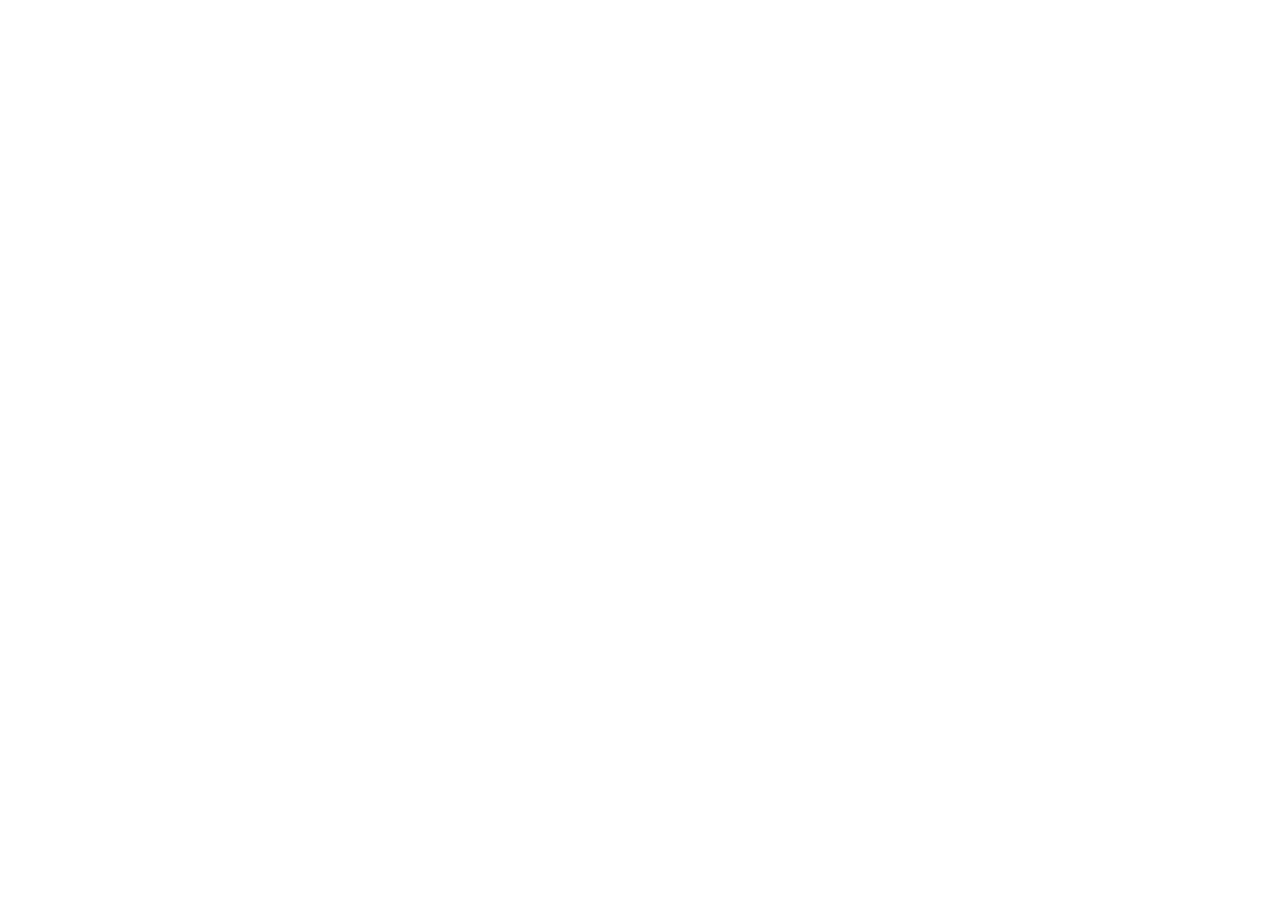
==== aboutUs.html @ 7366fa4d "Updated Initial Structure" ====
<!DOCTYPE html>
<html lang="en">
<head>
    <meta charset="UTF-8">
    <meta name="viewport" content="width=device-width, initial-scale=1.0">
    <link rel="stylesheet" href="style.css">
    <title>Document</title>
</head>
<body>
    
</body>
</html>
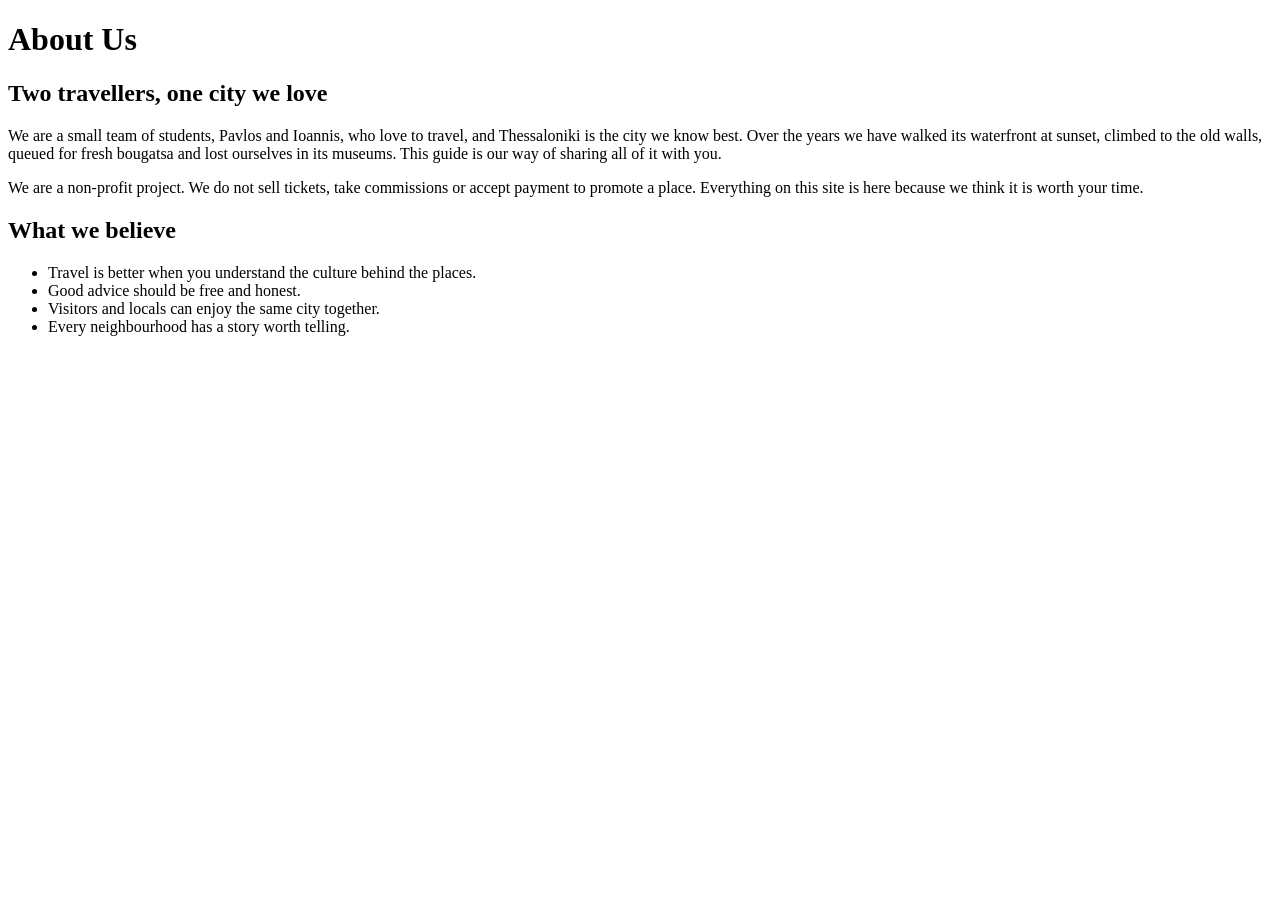
==== commit a46596eb: "about us" ====
--- a/aboutUs.html
+++ b/aboutUs.html
@@ -7,6 +7,43 @@
     <title>Document</title>
 </head>
 <body>
+    <div>
+
+        <h1>About Us</h1>
+
+     <h2>Two travellers, one city we love</h2>
+
+      <p>
+      We are a small team of students, Pavlos and Ioannis, who love to travel, and Thessaloniki is the
+      city we know best. Over the years we have walked its waterfront at sunset,
+      climbed to the old walls, queued for fresh bougatsa and lost ourselves in
+      its museums. This guide is our way of sharing all of it with you.
+    </p>
+
+    <p>
+      We are a non-profit project. We do not sell tickets, take commissions or
+      accept payment to promote a place. Everything on this site is here
+      because we think it is worth your time.
+    </p>
+
+
+    </div>
+
+    
+
+    <div>
+
+        <h2>What we believe</h2>
+    <ul>
+      <li>Travel is better when you understand the culture behind the places.</li>
+      <li>Good advice should be free and honest.</li>
+      <li>Visitors and locals can enjoy the same city together.</li>
+      <li>Every neighbourhood has a story worth telling.</li>
+    </ul>
+
+    </div>
+
+        
     
 </body>
 </html>
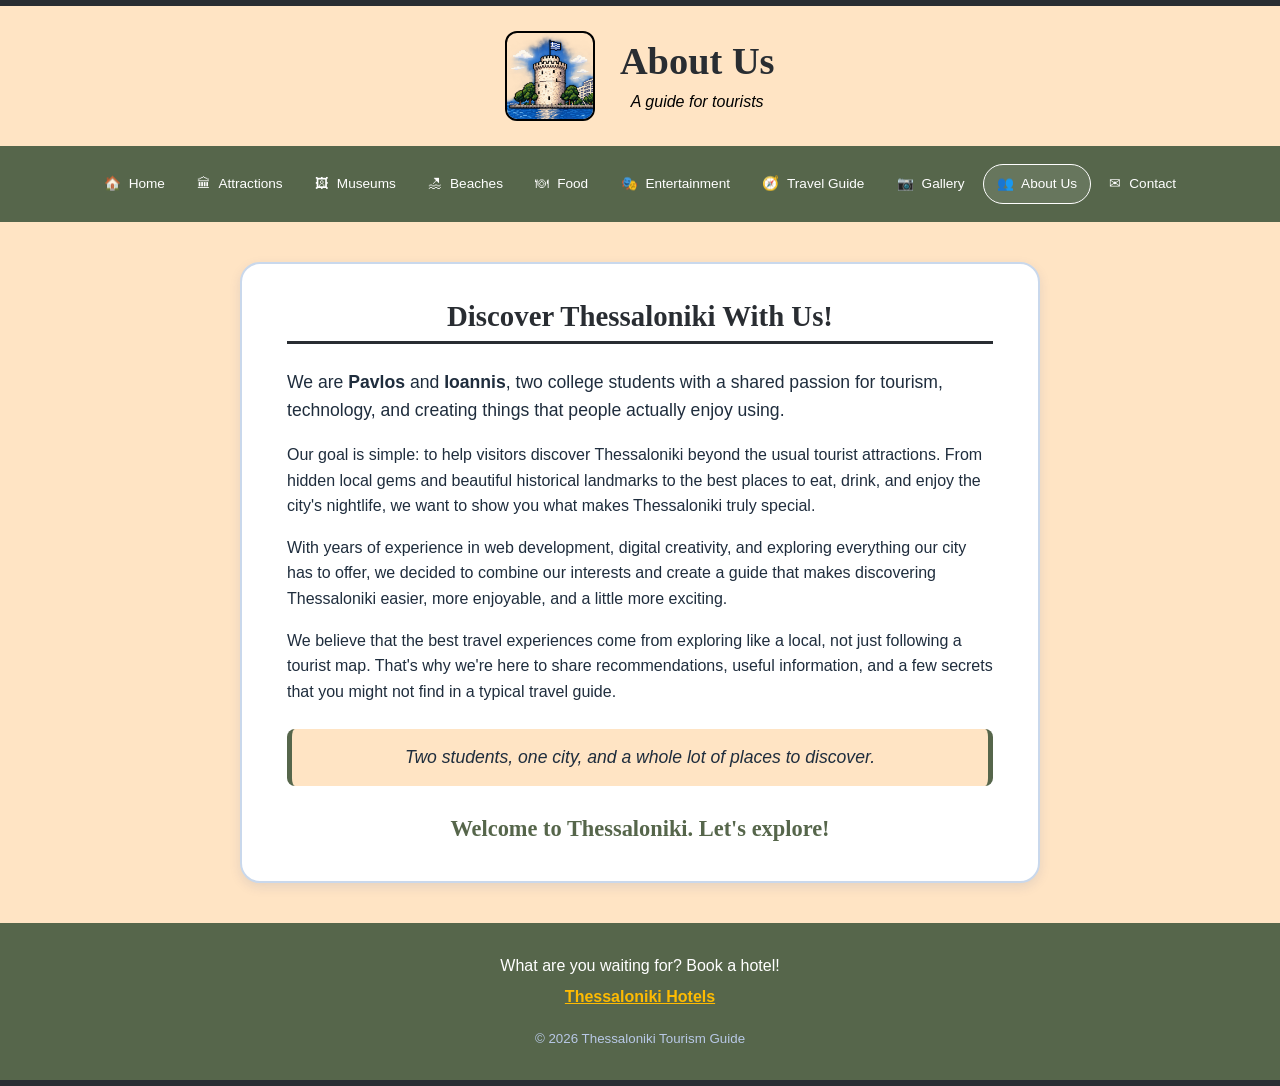
==== commit 704de6b8: "about us" ====
--- a/aboutUs.html
+++ b/aboutUs.html
@@ -3,47 +3,78 @@
 <head>
     <meta charset="UTF-8">
     <meta name="viewport" content="width=device-width, initial-scale=1.0">
-    <link rel="stylesheet" href="style.css">
-    <title>Document</title>
+    <title>About Us | Thessaloniki Guide</title>
+    <link rel="stylesheet" href="index.css">
 </head>
 <body>
-    <div>
 
-        <h1>About Us</h1>
+    <!-- ===================== HEADER ===================== -->
+    <header>
+        <img src="images/logo.jpg" alt="Thessaloniki Guide logo" class="logo">
+        <div class="header-text">
+            <h1>About Us</h1>
+            <p>A guide for tourists</p>
+        </div>
+    </header>
 
-     <h2>Two travellers, one city we love</h2>
+    <!-- ===================== MENU ===================== -->
+    <nav>
+        <ul>
+            <li><a href="index.html"><span class="icon">&#127968;</span> Home</a></li>
+            <li><a href="attraction.html"><span class="icon">&#127963;</span> Attractions</a></li>
+            <li><a href="museums.html"><span class="icon">&#128444;</span> Museums</a></li>
+            <li><a href="beaches.html"><span class="icon">&#127958;</span> Beaches</a></li>
+            <li><a href="food.html"><span class="icon">&#127869;</span> Food</a></li>
+            <li><a href="entertainment.html"><span class="icon">&#127917;</span> Entertainment</a></li>
+            <li><a href="travelGuide.html"><span class="icon">&#129517;</span> Travel Guide</a></li>
+            <li><a href="photoGallery.html"><span class="icon">&#128247;</span> Gallery</a></li>
+            <li><a href="aboutUs.html" class="active"><span class="icon">&#128101;</span> About Us</a></li>
+            <li><a href="contactUs.html"><span class="icon">&#9993;</span> Contact</a></li>
+        </ul>
+    </nav>
 
-      <p>
-      We are a small team of students, Pavlos and Ioannis, who love to travel, and Thessaloniki is the
-      city we know best. Over the years we have walked its waterfront at sunset,
-      climbed to the old walls, queued for fresh bougatsa and lost ourselves in
-      its museums. This guide is our way of sharing all of it with you.
-    </p>
+    <!-- ===================== MAIN ===================== -->
+    <main id="aboutMain">
 
-    <p>
-      We are a non-profit project. We do not sell tickets, take commissions or
-      accept payment to promote a place. Everything on this site is here
-      because we think it is worth your time.
-    </p>
+        <section id="aboutBox" class="card">
+            <h2>Discover Thessaloniki With Us!</h2>
 
+            <p class="intro">
+                We are <strong>Pavlos</strong> and <strong>Ioannis</strong>, two college students with a shared passion for tourism,
+                technology, and creating things that people actually enjoy using.
+            </p>
 
-    </div>
+            <p>
+                Our goal is simple: to help visitors discover Thessaloniki beyond the usual tourist attractions.
+                From hidden local gems and beautiful historical landmarks to the best places to eat, drink, and enjoy
+                the city's nightlife, we want to show you what makes Thessaloniki truly special.
+            </p>
 
-    
+            <p>
+                With years of experience in web development, digital creativity, and exploring everything our city
+                has to offer, we decided to combine our interests and create a guide that makes discovering
+                Thessaloniki easier, more enjoyable, and a little more exciting.
+            </p>
 
-    <div>
+            <p>
+                We believe that the best travel experiences come from exploring like a local, not just following
+                a tourist map. That's why we're here to share recommendations, useful information, and a few
+                secrets that you might not find in a typical travel guide.
+            </p>
 
-        <h2>What we believe</h2>
-    <ul>
-      <li>Travel is better when you understand the culture behind the places.</li>
-      <li>Good advice should be free and honest.</li>
-      <li>Visitors and locals can enjoy the same city together.</li>
-      <li>Every neighbourhood has a story worth telling.</li>
-    </ul>
+            <p class="highlight">Two students, one city, and a whole lot of places to discover.</p>
 
-    </div>
+            <p class="closing">Welcome to Thessaloniki. Let's explore!</p>
+        </section>
 
-        
-    
+    </main>
+
+    <!-- ===================== FOOTER ===================== -->
+    <footer>
+        <p>What are you waiting for? Book a hotel!</p>
+        <p><a href="https://www.booking.com/city/gr/thessaloniki.el.html" target="_blank">Thessaloniki Hotels</a></p>
+        <p class="copyright"><small>&copy; 2026 Thessaloniki Tourism Guide</small></p>
+    </footer>
+
 </body>
 </html>
--- a/index.css
+++ b/index.css
@@ -0,0 +1,292 @@
+/* =========================================================
+   THESSALONIKI TOURISM GUIDE - style.css
+   Shared parts first (header, menu, footer),
+   then the styles of each page.
+   ========================================================= */
+
+/* ---------- Base ---------- */
+* {
+    box-sizing: border-box;
+}
+
+body {
+    margin: 0;
+    font-family: Verdana, Geneva, sans-serif;
+    font-size: 16px;
+    line-height: 1.6;
+    color: #1f2d3d;
+    background-color: bisque;
+}
+
+h1, h2, h3 {
+    font-family: Georgia, "Times New Roman", serif;
+    line-height: 1.2;
+    color: #292D32;
+}
+
+a {
+    color: #0071c2;
+}
+
+
+/* ---------- Header ---------- */
+header {
+    padding: 25px 20px;
+    text-align: center;
+    border-top: 6px solid #292D32;
+}
+
+header .logo {
+    display: inline-block;
+    vertical-align: middle;
+    width: 90px;
+    height: 90px;
+    margin-right: 20px;
+    border-radius: 12px;
+    border: 2px solid black;
+    object-fit: cover;
+}
+
+header .header-text {
+    display: inline-block;
+    vertical-align: middle;
+    text-align: center;
+}
+
+header h1 {
+    margin: 0 0 5px;
+    font-size: 2.4rem;
+}
+
+header p {
+    margin: 0;
+    font-style: italic;
+    color: black;
+}
+
+
+/* ---------- Menu (navigation bar) ---------- */
+nav {
+    padding: 14px 20px;
+    text-align: center;
+    background-color: #56664B;
+}
+
+nav ul {
+    margin: 0;
+    padding: 0;
+    list-style-type: none;
+}
+
+nav ul li {
+    display: inline-block;
+    margin: 4px 0;
+}
+
+nav ul li a {
+    display: inline-block;
+    padding: 8px 13px;
+    color: #ffffff;
+    font-size: 0.85rem;
+    text-decoration: none;
+    border: 1px solid transparent;
+    border-radius: 30px;
+    transition: background-color 0.3s, border-color 0.3s;
+}
+
+nav ul li a .icon {
+    margin-right: 4px;
+}
+
+nav ul li a:hover {
+    background-color: rgba(255, 255, 255, 0.15);
+}
+
+/* the page you are on gets the white rounded outline */
+nav ul li a.active {
+    border-color: #ffffff;
+    background-color: rgba(255, 255, 255, 0.1);
+}
+
+
+/* ---------- Cards (rounded boxes, used on many pages) ---------- */
+.card {
+    padding: 25px 30px;
+    background-color: #ffffff;
+    border: 2px solid #c9d8ec;
+    border-radius: 20px;
+    box-shadow: 0 4px 12px rgba(0, 59, 149, 0.1);
+    transition: transform 0.3s, box-shadow 0.3s;
+}
+
+.card:hover {
+    transform: translateY(-5px);
+    box-shadow: 0 10px 20px rgba(0, 59, 149, 0.2);
+}
+
+.card h2 {
+    margin-top: 0;
+    padding-bottom: 8px;
+    border-bottom: 3px solid #292D32;
+}
+
+/* ---------- Footer ---------- */
+footer {
+    padding: 25px 20px;
+    text-align: center;
+    color: #ffffff;
+    background-color: #56664B;
+    border-bottom: 6px solid #292D32;
+}
+
+footer p {
+    margin: 5px 0;
+}
+
+footer a {
+    color: #febb02;
+    font-weight: bold;
+}
+
+footer a:hover {
+    color: #ffffff;
+}
+
+footer .copyright {
+    margin-top: 15px;
+    color: #b8c8e6;
+}
+
+
+/* ===================== HOME PAGE (index.html) ===================== */
+#homeMain {
+    width: 90%;
+    max-width: 1100px;
+    margin: 40px auto;
+    overflow: auto;
+}
+
+/* two columns: each one holds a photo and a card */
+#homeMain .column {
+    width: 47%;
+}
+
+#homeMain #leftColumn {
+    float: left;
+}
+
+#homeMain #rightColumn {
+    float: right;
+}
+
+/* photos placed diagonally: top-left and bottom-right */
+.photo {
+    display: block;
+    width: 100%;
+    height: 260px;
+    object-fit: cover;
+    border: 6px solid #ffffff;
+    border-radius: 20px;
+    box-shadow: 0 4px 12px rgba(0, 59, 149, 0.2);
+}
+
+.photo-top {
+    margin-bottom: 30px;
+}
+
+.photo-bottom {
+    margin-top: 30px;
+}
+
+/* ===================== ABOUT US (aboutUs.html) ===================== */
+#aboutMain {
+    width: 90%;
+    max-width: 1100px;
+    margin: 40px auto;
+}
+ 
+/* one box, centered with margin auto */
+#aboutBox {
+    max-width: 800px;
+    margin: 0 auto;
+    padding: 35px 45px;
+}
+ 
+#aboutBox h2 {
+    text-align: center;
+    font-size: 1.8rem;
+}
+ 
+/* first paragraph a little bigger */
+#aboutBox .intro {
+    font-size: 1.1rem;
+}
+ 
+/* the motto stands out */
+#aboutBox .highlight {
+    margin: 25px 0;
+    padding: 14px 18px;
+    text-align: center;
+    font-style: italic;
+    font-size: 1.1rem;
+    background-color: bisque;
+    border-left: 5px solid #56664B;
+    border-right: 5px solid #56664B;
+    border-radius: 8px;
+}
+ 
+/* last line: big, green, centered */
+#aboutBox .closing {
+    margin-bottom: 0;
+    text-align: center;
+    font-family: Georgia, "Times New Roman", serif;
+    font-size: 1.4rem;
+    font-weight: bold;
+    color: #56664B;
+}
+
+/* ===================== RESPONSIVE ===================== */
+
+/* Tablet */
+@media (max-width: 1024px) {
+    #homeMain {
+        width: 95%;
+    }
+}
+
+/* Mobile: the two boxes go one under the other */
+@media (max-width: 768px) {
+    #homeMain .column {
+        width: 100%;
+        float: none;
+    }
+
+    #homeMain #leftColumn {
+        margin-bottom: 30px;
+    }
+
+    .photo {
+        height: 200px;
+    }
+
+    header .logo {
+        display: block;
+        margin: 0 auto 10px;
+    }
+}
+
+/* Small mobile */
+@media (max-width: 480px) {
+    header h1 {
+        font-size: 1.6rem;
+    }
+
+    nav ul li a {
+        padding: 7px 12px;
+        font-size: 0.8rem;
+    }
+
+    .card {
+        padding: 20px;
+    }
+}
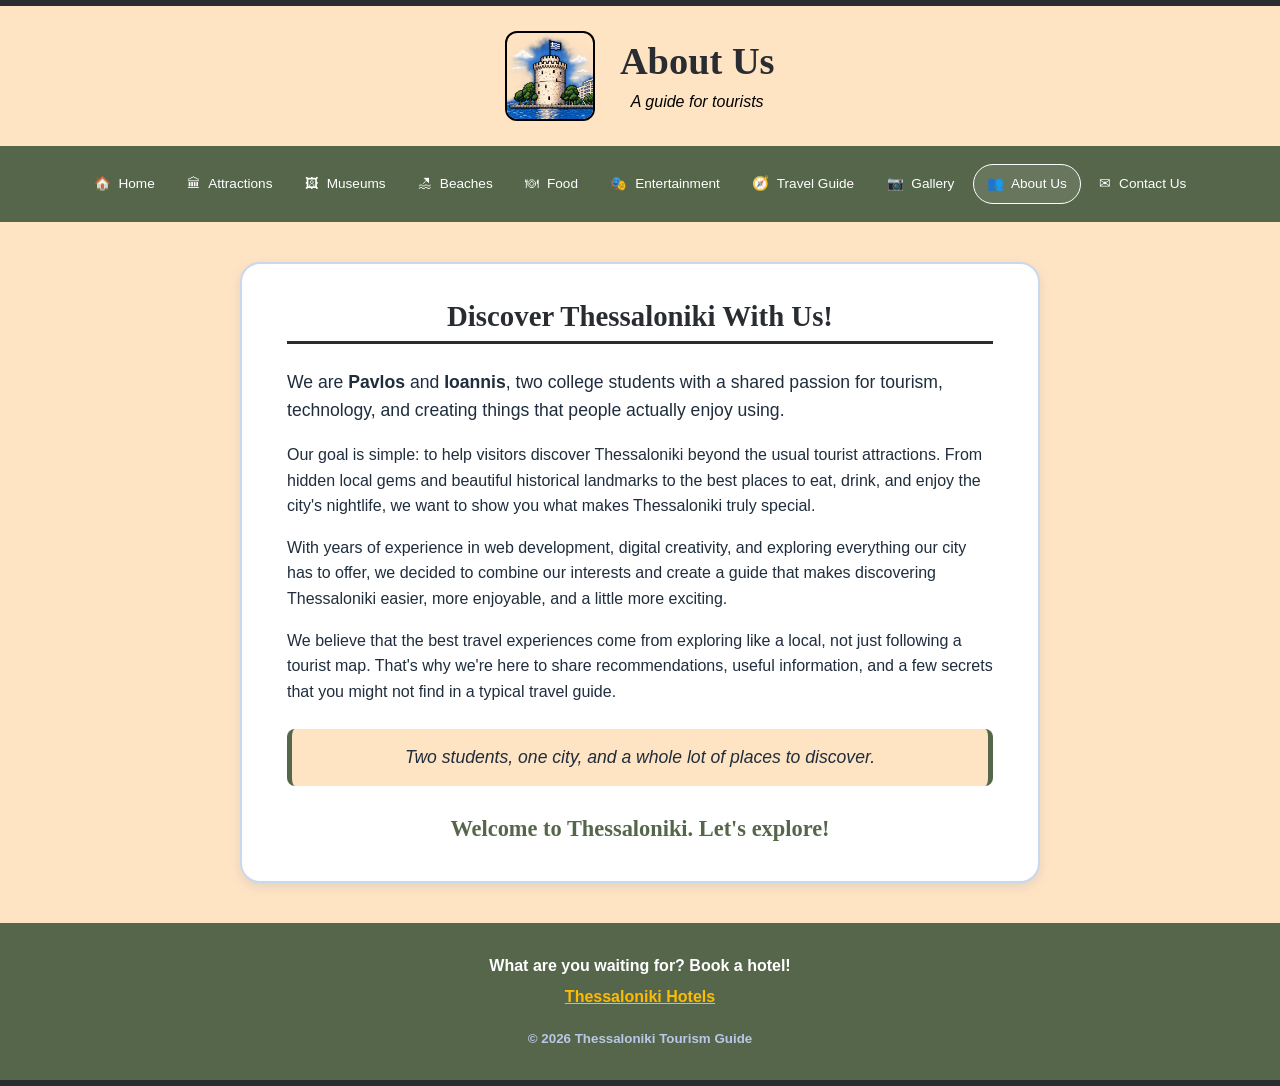
==== commit c97d58c0: "bold footer text" ====
--- a/aboutUs.html
+++ b/aboutUs.html
@@ -4,7 +4,7 @@
     <meta charset="UTF-8">
     <meta name="viewport" content="width=device-width, initial-scale=1.0">
     <title>About Us | Thessaloniki Guide</title>
-    <link rel="stylesheet" href="index.css">
+    <link rel="stylesheet" href="style.css">
 </head>
 <body>
 
@@ -29,7 +29,7 @@
             <li><a href="travelGuide.html"><span class="icon">&#129517;</span> Travel Guide</a></li>
             <li><a href="photoGallery.html"><span class="icon">&#128247;</span> Gallery</a></li>
             <li><a href="aboutUs.html" class="active"><span class="icon">&#128101;</span> About Us</a></li>
-            <li><a href="contactUs.html"><span class="icon">&#9993;</span> Contact</a></li>
+            <li><a href="contactUs.html"><span class="icon">&#9993;</span> Contact Us</a></li>
         </ul>
     </nav>
 
--- a/style.css
+++ b/style.css
@@ -0,0 +1,454 @@
+/* =========================================================
+   THESSALONIKI TOURISM GUIDE - style.css
+   Shared parts first (header, menu, footer),
+   then the styles of each page.
+   ========================================================= */
+
+/* ---------- Base ---------- */
+* {
+    box-sizing: border-box;
+}
+
+body {
+    margin: 0;
+    font-family: Verdana, Geneva, sans-serif;
+    font-size: 16px;
+    line-height: 1.6;
+    color: #1f2d3d;
+    background-color: bisque;
+}
+
+h1, h2, h3 {
+    font-family: Georgia, "Times New Roman", serif;
+    line-height: 1.2;
+    color: #292D32;
+}
+
+a {
+    color: #0071c2;
+}
+
+
+/* ---------- Header ---------- */
+header {
+    padding: 25px 20px;
+    text-align: center;
+    border-top: 6px solid #292D32;
+}
+
+header .logo {
+    display: inline-block;
+    vertical-align: middle;
+    width: 90px;
+    height: 90px;
+    margin-right: 20px;
+    border-radius: 12px;
+    border: 2px solid black;
+    object-fit: cover;
+}
+
+header .header-text {
+    display: inline-block;
+    vertical-align: middle;
+    text-align: center;
+}
+
+header h1 {
+    margin: 0 0 5px;
+    font-size: 2.4rem;
+}
+
+header p {
+    margin: 0;
+    font-style: italic;
+    color: black;
+}
+
+
+/* ---------- Menu (navigation bar) ---------- */
+nav {
+    padding: 14px 20px;
+    text-align: center;
+    background-color: #56664B;
+}
+
+nav ul {
+    margin: 0;
+    padding: 0;
+    list-style-type: none;
+}
+
+nav ul li {
+    display: inline-block;
+    margin: 4px 0;
+}
+
+nav ul li a {
+    display: inline-block;
+    padding: 8px 13px;
+    color: #ffffff;
+    font-size: 0.85rem;
+    text-decoration: none;
+    border: 1px solid transparent;
+    border-radius: 30px;
+    transition: background-color 0.3s, border-color 0.3s;
+}
+
+nav ul li a .icon {
+    margin-right: 4px;
+}
+
+nav ul li a:hover {
+    background-color: rgba(255, 255, 255, 0.15);
+}
+
+/* the page you are on gets the white rounded outline */
+nav ul li a.active {
+    border-color: #ffffff;
+    background-color: rgba(255, 255, 255, 0.1);
+}
+
+
+/* ---------- Cards (rounded boxes, used on many pages) ---------- */
+.card {
+    padding: 25px 30px;
+    background-color: #ffffff;
+    border: 2px solid #c9d8ec;
+    border-radius: 20px;
+    box-shadow: 0 4px 12px rgba(0, 59, 149, 0.1);
+    transition: transform 0.3s, box-shadow 0.3s;
+}
+
+.card:hover {
+    transform: translateY(-5px);
+    box-shadow: 0 10px 20px rgba(0, 59, 149, 0.2);
+}
+
+.card h2 {
+    margin-top: 0;
+    padding-bottom: 8px;
+    border-bottom: 3px solid #292D32;
+}
+
+/* ---------- Footer ---------- */
+footer {
+    padding: 25px 20px;
+    text-align: center;
+    color: #ffffff;
+    background-color: #56664B;
+    border-bottom: 6px solid #292D32;
+}
+
+footer p {
+    margin: 5px 0;
+    font-weight: bold;
+}
+
+footer a {
+    color: #febb02;
+    font-weight: bold;
+}
+
+footer a:hover {
+    color: #ffffff;
+}
+
+footer .copyright {
+    margin-top: 15px;
+    color: #b8c8e6;
+}
+
+
+/* ===================== HOME PAGE (index.html) ===================== */
+#homeMain {
+    width: 90%;
+    max-width: 1100px;
+    margin: 40px auto;
+    overflow: auto;
+}
+
+/* two columns: each one holds a photo and a card */
+#homeMain .column {
+    width: 47%;
+}
+
+#homeMain #leftColumn {
+    float: left;
+}
+
+#homeMain #rightColumn {
+    float: right;
+}
+
+/* photos placed diagonally: top-left and bottom-right */
+.photo {
+    display: block;
+    width: 100%;
+    height: 260px;
+    object-fit: cover;
+    border: 6px solid #ffffff;
+    border-radius: 20px;
+    box-shadow: 0 4px 12px rgba(0, 59, 149, 0.2);
+}
+
+.photo-top {
+    margin-bottom: 30px;
+}
+
+.photo-bottom {
+    margin-top: 30px;
+}
+
+
+/* ===================== ABOUT US (aboutUs.html) ===================== */
+#aboutMain {
+    width: 90%;
+    max-width: 1100px;
+    margin: 40px auto;
+}
+
+/* one box, centered with margin auto */
+#aboutBox {
+    max-width: 800px;
+    margin: 0 auto;
+    padding: 35px 45px;
+}
+
+#aboutBox h2 {
+    text-align: center;
+    font-size: 1.8rem;
+}
+
+/* first paragraph a little bigger */
+#aboutBox .intro {
+    font-size: 1.1rem;
+}
+
+/* the motto stands out */
+#aboutBox .highlight {
+    margin: 25px 0;
+    padding: 14px 18px;
+    text-align: center;
+    font-style: italic;
+    font-size: 1.1rem;
+    background-color: bisque;
+    border-left: 5px solid #56664B;
+    border-right: 5px solid #56664B;
+    border-radius: 8px;
+}
+
+/* last line: big, green, centered */
+#aboutBox .closing {
+    margin-bottom: 0;
+    text-align: center;
+    font-family: Georgia, "Times New Roman", serif;
+    font-size: 1.4rem;
+    font-weight: bold;
+    color: #56664B;
+}
+
+
+
+
+/* ---------- Form ---------- */
+#contactForm label {
+    display: block;
+    margin: 15px 0 5px;
+    font-weight: bold;
+    font-size: 0.9rem;
+}
+
+#contactForm input,
+#contactForm textarea {
+    display: block;
+    width: 100%;
+    padding: 10px 14px;
+    font-family: Verdana, Geneva, sans-serif;
+    font-size: 0.95rem;
+    color: #292D32;
+    background-color: #fdfaf4;
+    border: 2px solid #d9c7a8;
+    border-radius: 8px;
+    transition: border-color 0.3s, background-color 0.3s;
+}
+
+/* the user can only make the text area taller, not wider */
+#contactForm textarea {
+    resize: vertical;
+}
+
+/* green border when you click inside a field */
+#contactForm input:focus,
+#contactForm textarea:focus {
+    outline: none;
+    border-color: #56664B;
+    background-color: #ffffff;
+}
+
+#contactForm button {
+    display: block;
+    width: 100%;
+    margin-top: 20px;
+    padding: 14px;
+    font-family: Verdana, Geneva, sans-serif;
+    font-size: 1rem;
+    font-weight: bold;
+    color: #ffffff;
+    background-color: #56664B;
+    border: none;
+    border-radius: 30px;
+    cursor: pointer;
+    transition: background-color 0.3s, transform 0.3s;
+}
+
+#contactForm button:hover {
+    background-color: #292D32;
+    transform: translateY(-2px);
+}
+
+
+/* ===================== PHOTO GALLERY (photoGallery.html) ===================== */
+/* wider than the other pages */
+#galleryMain {
+    width: 95%;
+    max-width: 1400px;
+    margin: 40px auto;
+}
+
+/* one row = one category with 3 photos */
+.gallery-row {
+    overflow: auto;
+    margin-bottom: 40px;
+    padding: 25px 20px 10px;
+    background-color: #ffffff;
+    border: 2px solid #d9c7a8;
+    border-radius: 20px;
+    box-shadow: 0 4px 12px rgba(41, 45, 50, 0.1);
+}
+
+.gallery-row:last-child {
+    margin-bottom: 0;
+}
+
+.gallery-row h2 {
+    margin: 0 0 20px 1%;
+    padding-left: 14px;
+    font-size: 1.6rem;
+    border-left: 6px solid #56664B;
+}
+
+/* 3 photos side by side: 31.33% + 1% margin on each side = 33.33% */
+.gallery-item {
+    float: left;
+    width: 31.33%;
+    margin: 0 1% 15px;
+}
+
+/* the frame hides the part of the photo that grows on hover */
+.gallery-item img {
+    display: block;
+    width: 100%;
+    height: 280px;
+    object-fit: cover;
+    border-radius: 14px;
+    transition: transform 0.4s, box-shadow 0.4s;
+    border: 2px solid black;
+}
+
+.gallery-item:hover img {
+    transform: scale(1.04);
+    box-shadow: 0 10px 20px rgba(41, 45, 50, 0.3);
+}
+
+.gallery-item figcaption {
+    margin-top: 10px;
+    text-align: center;
+    font-size: 0.9rem;
+    font-style: italic;
+    color: #56664B;
+    font-weight: bold;
+}
+
+
+/* ===================== RESPONSIVE ===================== */
+
+/* Tablet */
+@media (max-width: 1024px) {
+    #homeMain,
+    #aboutMain,
+    #contactMain {
+        width: 95%;
+    }
+
+    .gallery-item img {
+        height: 200px;
+    }
+}
+
+/* Mobile: the two boxes go one under the other */
+@media (max-width: 768px) {
+    #homeMain .column {
+        width: 100%;
+        float: none;
+    }
+
+    #homeMain #leftColumn {
+        margin-bottom: 30px;
+    }
+
+    #aboutBox {
+        padding: 25px 25px;
+    }
+
+    #contactMain #contactInfo,
+    #contactMain #contactForm {
+        width: 100%;
+        float: none;
+    }
+
+    #contactMain #contactInfo {
+        margin-bottom: 30px;
+    }
+
+    /* gallery: one photo per line */
+    .gallery-item {
+        width: 98%;
+    }
+
+    .gallery-item img {
+        height: 230px;
+    }
+
+    .photo {
+        height: 200px;
+    }
+
+    header .logo {
+        display: block;
+        margin: 0 auto 10px;
+    }
+}
+
+/* Small mobile */
+@media (max-width: 480px) {
+    header h1 {
+        font-size: 1.6rem;
+    }
+
+    #aboutBox {
+        padding: 20px;
+    }
+
+    #aboutBox h2 {
+        font-size: 1.4rem;
+    }
+
+    nav ul li a {
+        padding: 7px 12px;
+        font-size: 0.8rem;
+    }
+
+    .card {
+        padding: 20px;
+    }
+}
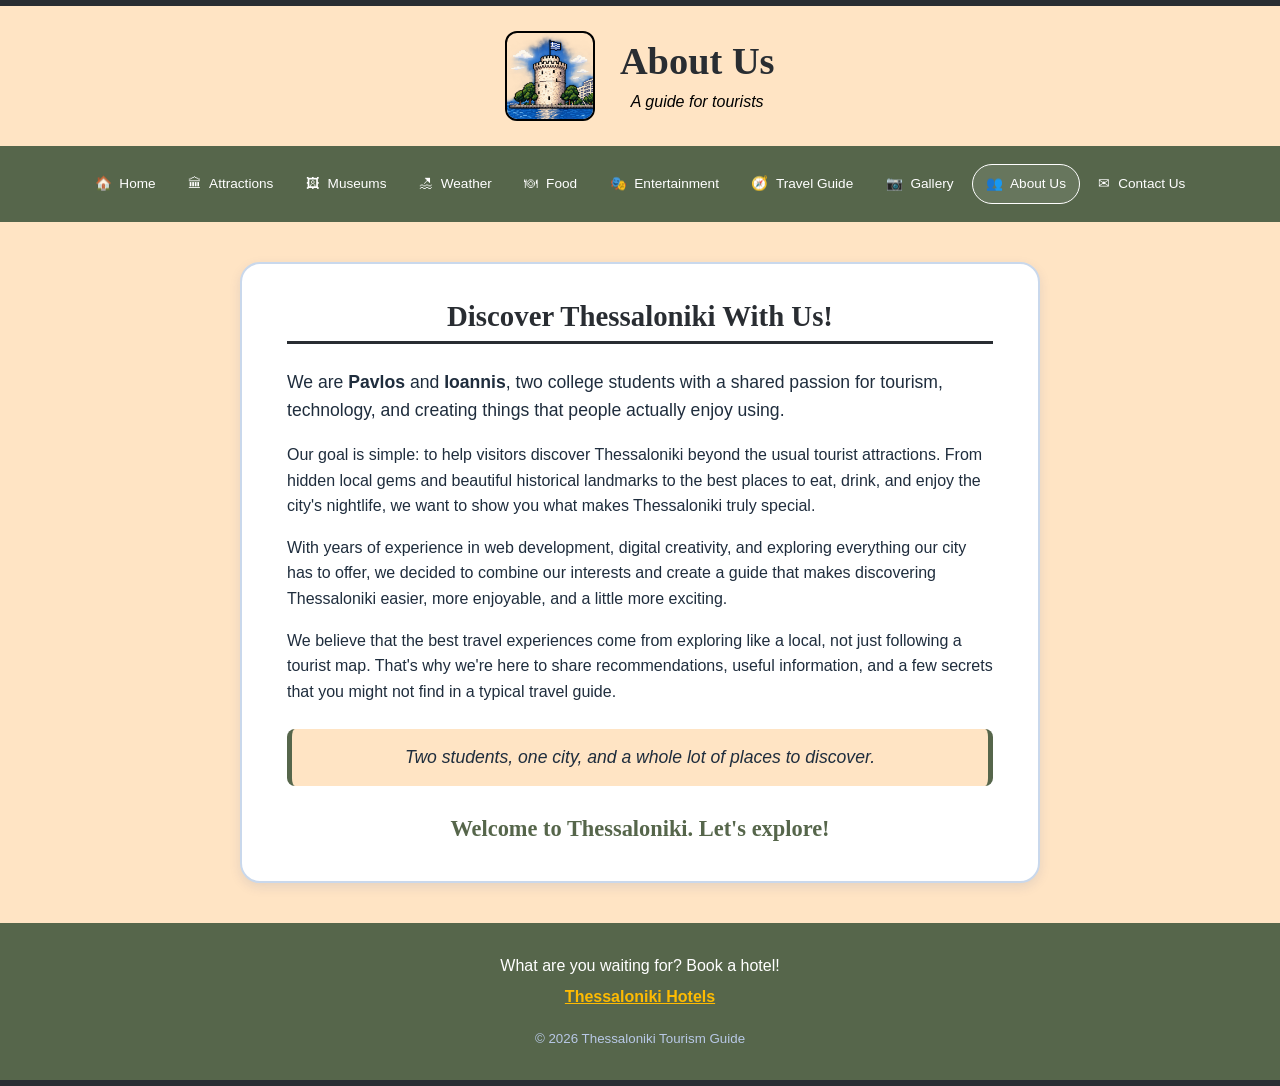
==== commit f470a16a: "beaches --> weather" ====
--- a/aboutUs.html
+++ b/aboutUs.html
@@ -23,7 +23,7 @@
             <li><a href="index.html"><span class="icon">&#127968;</span> Home</a></li>
             <li><a href="attraction.html"><span class="icon">&#127963;</span> Attractions</a></li>
             <li><a href="museums.html"><span class="icon">&#128444;</span> Museums</a></li>
-            <li><a href="beaches.html"><span class="icon">&#127958;</span> Beaches</a></li>
+            <li><a href="weather.html"><span class="icon">&#127958;</span> Weather</a></li>
             <li><a href="food.html"><span class="icon">&#127869;</span> Food</a></li>
             <li><a href="entertainment.html"><span class="icon">&#127917;</span> Entertainment</a></li>
             <li><a href="travelGuide.html"><span class="icon">&#129517;</span> Travel Guide</a></li>
--- a/style.css
+++ b/style.css
@@ -141,7 +141,6 @@
 
 footer p {
     margin: 5px 0;
-    font-weight: bold;
 }
 
 footer a {
@@ -248,7 +247,63 @@
 }
 
 
-
+/* ===================== CONTACT US (contactUs.html) ===================== */
+#contactMain {
+    width: 90%;
+    max-width: 1100px;
+    margin: 40px auto;
+    overflow: auto;
+}
+
+#contactMain #contactInfo {
+    width: 38%;
+    float: left;
+}
+
+#contactMain #contactForm {
+    width: 58%;
+    float: right;
+}
+
+/* email and telephone as small boxes */
+#contactInfo .details {
+    margin: 20px 0;
+    padding: 0;
+    list-style-type: none;
+}
+
+#contactInfo .details li {
+    margin-bottom: 12px;
+    padding: 12px 16px;
+    background-color: #f7f1e6;
+    border-left: 5px solid #56664B;
+    border-radius: 8px;
+    word-wrap: break-word;
+}
+
+#contactInfo .details .label {
+    display: block;
+    font-size: 0.8rem;
+    font-weight: bold;
+    text-transform: uppercase;
+    letter-spacing: 1px;
+    color: #56664B;
+}
+
+#contactInfo .details a {
+    color: #292D32;
+    text-decoration: none;
+}
+
+#contactInfo .details a:hover {
+    text-decoration: underline;
+}
+
+#contactInfo .note {
+    margin-bottom: 0;
+    font-style: italic;
+    color: #56664B;
+}
 
 /* ---------- Form ---------- */
 #contactForm label {
@@ -352,7 +407,6 @@
     object-fit: cover;
     border-radius: 14px;
     transition: transform 0.4s, box-shadow 0.4s;
-    border: 2px solid black;
 }
 
 .gallery-item:hover img {
@@ -366,7 +420,93 @@
     font-size: 0.9rem;
     font-style: italic;
     color: #56664B;
+}
+
+
+/* ===================== ATTRACTIONS (attraction.html) ===================== */
+#attractionsMain {
+    width: 90%;
+    max-width: 1100px;
+    margin: 40px auto;
+}
+
+/* short text at the top of the page */
+.page-intro {
+    max-width: 750px;
+    margin: 0 auto 40px;
+    text-align: center;
+    font-size: 1.1rem;
+    font-style: italic;
+}
+
+/* one row = text on the left, photo on the right */
+.attraction {
+    overflow: auto;
+    margin-bottom: 25px;
+    padding: 15px;
+}
+
+.attraction:last-child {
+    margin-bottom: 0;
+}
+
+.attraction-text {
+    position: relative;
+    float: left;
+    width: 48%;
+    min-height: 340px;
+}
+
+.attraction-photo {
+    float: right;
+    width: 48%;
+    height: 340px;
+    object-fit: cover;
+    border: 6px solid #ffffff;
+    border-radius: 20px;
+    box-shadow: 0 4px 12px rgba(41, 45, 50, 0.2);
+    transition: transform 0.4s;
+}
+
+.attraction-photo:hover {
+    transform: scale(1.03);
+}
+
+/* zigzag: every 2nd row (2, 4) swaps sides - photo left, text right */
+.attraction:nth-of-type(even) .attraction-text {
+    float: right;
+}
+
+.attraction:nth-of-type(even) .attraction-photo {
+    float: left;
+}
+
+/* round number in the top-right corner of the box */
+.attraction-text .number {
+    position: absolute;
+    top: 20px;
+    right: 20px;
+    width: 40px;
+    height: 40px;
+    line-height: 40px;
+    text-align: center;
+    font-family: Georgia, "Times New Roman", serif;
     font-weight: bold;
+    color: #ffffff;
+    background-color: #56664B;
+    border-radius: 50%;
+}
+
+/* leave space so the title does not go under the number */
+.attraction-text h2 {
+    padding-right: 50px;
+}
+
+.attraction-text .location {
+    margin-bottom: 0;
+    font-size: 0.9rem;
+    font-weight: bold;
+    color: #56664B;
 }
 
 
@@ -376,7 +516,8 @@
 @media (max-width: 1024px) {
     #homeMain,
     #aboutMain,
-    #contactMain {
+    #contactMain,
+    #attractionsMain {
         width: 95%;
     }
 
@@ -410,6 +551,25 @@
         margin-bottom: 30px;
     }
 
+    /* attractions: photo goes under the text */
+    .attraction-text,
+    .attraction-photo,
+    .attraction:nth-of-type(even) .attraction-text,
+    .attraction:nth-of-type(even) .attraction-photo {
+        width: 100%;
+        float: none;
+    }
+
+    .attraction-text {
+        min-height: 0;
+        margin-bottom: 20px;
+    }
+
+    .attraction-photo {
+        display: block;
+        height: 240px;
+    }
+
     /* gallery: one photo per line */
     .gallery-item {
         width: 98%;
